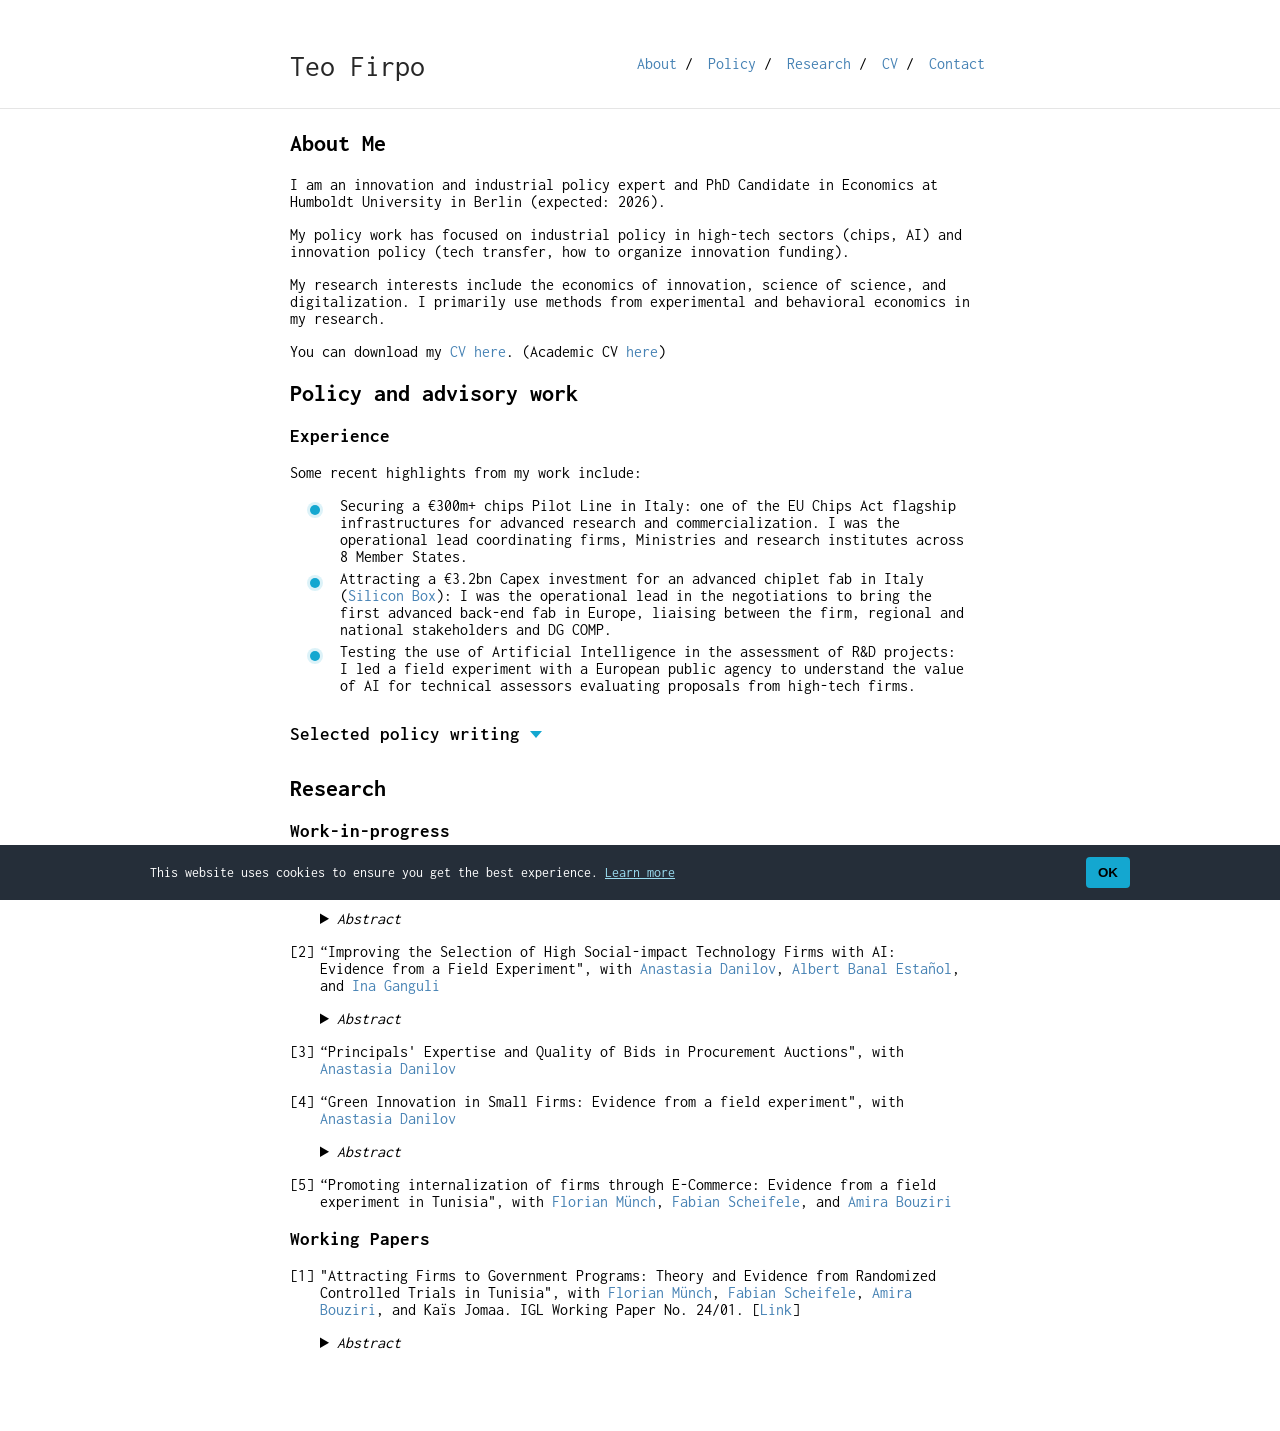
==== index.html @ d1aeb921 "Update index.html" ====
<!DOCTYPE html>
<html lang="en">
<head>

    <!-- Google tag (gtag.js) -->
<script async src="https://www.googletagmanager.com/gtag/js?id=G-9L3HMJ2M7S"></script>
<script>
  window.dataLayer = window.dataLayer || [];
  function gtag(){dataLayer.push(arguments);}
  gtag('js', new Date());

  gtag('config', 'G-9L3HMJ2M7S');
</script>
    
    <title>Teo Firpo</title>

    <meta charset="utf-8">
    <meta name="viewport" content="width=device-width, initial-scale=1">
    <meta name="keywords" content="blog, accent, , Teo Firpo, jekyll">
    <meta name="author" content="">
    
    
    
    <meta name="description" content="Site">
    <link href='https://fonts.googleapis.com/css?family=Inconsolata:400,700' rel='stylesheet' type='text/css'>
    <link rel="alternate" type="application/rss+xml" title="Teo Firpo RSS" href="/feed.xml" />
    <link rel="stylesheet" href="https://teofirpo.github.io/main.css">
    
    
    <!-- Facebook Open Graph -->
    <meta name="og:description" content="Site">
    <meta name="og:title" content="Teo Firpo">
    <meta name="og:url" content="https://teofirpo.github.io/">
    <meta name="og:type" content="article">
    
    
    <!-- Twitter -->
    <meta name="twitter:card" content="summary">
    <meta name="twitter:title" content="Teo Firpo">
    <meta name="twitter:description" content="Site">
    <meta name="twitter:url" content="https://teofirpo.github.io/">
    
        <meta name="twitter:image" content="">
    
    <!-- Begin Jekyll SEO tag v2.8.0 -->
<title>About Me | Teo Firpo</title>
<meta name="generator" content="Jekyll v3.10.0" />
<meta property="og:title" content="About Me" />
<meta property="og:locale" content="en_US" />
<meta name="description" content="Site" />
<meta property="og:description" content="Site" />
<link rel="canonical" href="https://teofirpo.github.io/" />
<meta property="og:url" content="https://teofirpo.github.io/" />
<meta property="og:site_name" content="Teo Firpo" />
<meta property="og:type" content="website" />
<meta name="twitter:card" content="summary" />
<meta property="twitter:title" content="About Me" />
<script type="application/ld+json">
{"@context":"https://schema.org","@type":"WebSite","description":"Site","headline":"About Me","name":"Teo Firpo","url":"https://teofirpo.github.io/"}</script>
<!-- End Jekyll SEO tag -->

     <script type="application/ld+json">
  {
    "@context": "https://schema.org",
    "@type": "Person",
    "name": "Teo Firpo",
    "url": "https://teofirpo.github.io",
    "sameAs": [
      "https://github.com/teofirpo",
      "https://www.linkedin.com/in/teo-firpo-46830478/",
      "https://twitter.com/TeoFirpo", 
      "@teofirpo.bsky.social"   
    ]
  }
  </script>

</head>
<body>
    <div class="wrapper">
        <div class="navbar container">
            <a id="author-name" class="alignable pull-left" href="https://teofirpo.github.io">Teo Firpo</a>
            <ul class="alignable pull-right navbar-ul">
              <li class="alignable pull-right nav-list"><a href="contact">Contact</a></li>
              <li class="alignable pull-right nav-list"><a href="FirpoCV.pdf">CV</a> /</li>
              <li class="alignable pull-right nav-list"><a href="#research">Research</a> /</li>
              <li class="alignable pull-right nav-list"><a href="#policy">Policy</a> /</li>
              <li class="alignable pull-right nav-list"><a href="#about-me">About</a> /</li>
            </ul>

        </div>
        <div style="clear:both"></div>
        <hr>
        
            <div class="container content">
                <h2 id="about-me">About Me</h2>

<p>I am an innovation and industrial policy expert and PhD Candidate in Economics at Humboldt University in Berlin (expected: 2026).</p>

<p>My policy work has focused on industrial policy in high-tech sectors (chips, AI) and innovation policy (tech transfer, how to organize innovation funding).</p>
 
<p>My research interests include the economics of innovation, science of science, and digitalization. I primarily use methods from experimental and behavioral economics in my research.</p>

<p>You can download my <a href="FirpoCV.pdf">CV here</a>. (Academic CV <a href="CV_FIRPO.pdf">here</a>)</p>

<p> </p>

<h2 id="policy">Policy and advisory work</h2>

<h3 id="Experience">Experience</h3>
                Some recent highlights from my work include: 
                <ul class="policy-list">
                    <li>
                        <span class="policy-dot"></span>
                        <div>
                            Securing a €300m+ chips Pilot Line in Italy: one of the EU Chips Act flagship infrastructures for advanced research and commercialization. I was the operational lead coordinating firms, Ministries and research institutes across 8 Member States.  
                        </div>
                    </li>
                    <li>
                        <span class="policy-dot"></span>
                        <div>
                            Attracting a €3.2bn Capex investment for an advanced chiplet fab in Italy (<a href="https://www.silicon-box.com/silicon-box-selects-piedmont-to-host-3-2b-chip-foundry-for-italian-expansion">Silicon Box</a>): I was the operational lead in the negotiations to bring the first advanced back-end fab in Europe, liaising between the firm, regional and national stakeholders and DG COMP. 
                        </div>
                    </li>
                    <li>
                        <span class="policy-dot"></span>
                        <div>
                            Testing the use of Artificial Intelligence in the assessment of R&D projects: I led a field experiment with a European public agency to understand the value of AI for technical assessors evaluating proposals from high-tech firms. 
                        </div>
                    </li>
                </ul>

<details class="policy-publications">
    <summary class="policy-toggle">
        Selected policy writing
        <span class="arrow"></span>
    </summary>

    <ul class="class="policy-list">
                    <li>
                        <span class="policy-dot"></span>
                        <div>
                            "The Experimental Research Funder's Handbook", with Sandra Bendiscioli<sup>*</sup> (2022), Albert Bravo-Biosca, Eszter Czibor, Michele Garfinkel, Tom Stafford, James Wilsdon, and Helen Buckley Woods (<sup>*</sup><strong>Joint lead author</strong>). Research on Research Institute Report, <a href="https://doi.org/10.6084/m9.figshare.19459328.v3"> https://doi.org/10.6084/m9.figshare.19459328.v3</a>.  

                        </div>
                    </li>
                    <li>
                        <span class="policy-dot"></span>
                        <div>
                            "Currents and Crosscurrents in Litigation of Universities and Nonprofit Related Patents: Is There a Coming Wave of Patent Litigation Involving Those Patents?" (2020), with <a href="https://www.pacific.edu/campus-directory/mike-mireles">Michael Mireles</a>. In J. H. Rooksby (Ed.), Research Handbook on Intellectual Property and Technology  Transfer (pp. 309-323), Edward Elgar Publishing, <a href="https://www.elgaronline.com/edcollchap/edcoll/9781788116626/9781788116626.00024.xml">https://doi.org/10.4337/9781788116633.00024</a>.  
 
                        </div>
                    </li>
                    <li>
                        <span class="policy-dot"></span>
                        <div>
                            "Running experiments in innovation and growth policy: What can we learn from recent experience?" (2019), with <a href="https://www.innovationgrowthlab.org/about/team/james-phipps">James Phipps</a>. fteval Journal for Research and Technology Policy Evaluation, 47, <a href="https://repository.fteval.at/id/eprint/414/">https://doi.org/10.22163/fteval.2019.328</a>. 
                        </div>
                    </li>
                    
                    <li>
                        <span class="policy-dot"></span>
                        <div>
                            "Monitoring Behavior: Universities, Nonprofits, Patents and Litigation" (2018), with <a href="https://www.pacific.edu/campus-directory/mike-mireles">Michael Mireles</a>. SMU Law Review, 71(2):505, ISSN:1066-1271.
                        </div>
                    </li>
                                        
                    <li>
                        <span class="policy-dot"></span>
                        <div>
                            "The Time Has Come for Policy Experimentation" (2018), with <a href="https://www.innovationgrowthlab.org/about/team/albert-bravo-biosca">Albert Bravo-Biosca</a>. In M. Andersson and J. Eklund, Navigating Under Uncertainty: Entrepreneurship, Innovation and Experimental Policy, Swedish Economic Forum Report 

                        </div>
                    </li>
                    <li>
                        <span class="policy-dot"></span>
                        <div>
                            "Running Randomised Controlled Trials in Innovation, Entrepreneurship and Growth: An Introductory Guide" (2016), with Triin Edovald. Nesta Report. 

                        </div>
                    </li> 
                      
                </ul>
</details>
<!--<h3 id="policy-pubs">Selected policy writing</h3>
                 <ul class="policy-list">
                    <li>
                        <span class="policy-dot"></span>
                        <div>
                            "The Experimental Research Funder's Handbook", with Sandra Bendiscioli<sup>*</sup> (2022), Albert Bravo-Biosca, Eszter Czibor, Michele Garfinkel, Tom Stafford, James Wilsdon, and Helen Buckley Woods (<sup>*</sup><strong>Joint lead author</strong>). Research on Research Institute Report, <a href="https://doi.org/10.6084/m9.figshare.19459328.v3"> https://doi.org/10.6084/m9.figshare.19459328.v3</a>.  

                        </div>
                    </li>
                    <li>
                        <span class="policy-dot"></span>
                        <div>
                            "Currents and Crosscurrents in Litigation of Universities and Nonprofit Related Patents: Is There a Coming Wave of Patent Litigation Involving Those Patents?" (2020), with <a href="https://www.pacific.edu/campus-directory/mike-mireles">Michael Mireles</a>. In J. H. Rooksby (Ed.), Research Handbook on Intellectual Property and Technology  Transfer (pp. 309-323), Edward Elgar Publishing, <a href="https://www.elgaronline.com/edcollchap/edcoll/9781788116626/9781788116626.00024.xml">https://doi.org/10.4337/9781788116633.00024</a>.  
 
                        </div>
                    </li>
                    <li>
                        <span class="policy-dot"></span>
                        <div>
                            "Running experiments in innovation and growth policy: What can we learn from recent experience?" (2019), with <a href="https://www.innovationgrowthlab.org/about/team/james-phipps">James Phipps</a>. fteval Journal for Research and Technology Policy Evaluation, 47, <a href="https://repository.fteval.at/id/eprint/414/">https://doi.org/10.22163/fteval.2019.328</a>. 
                        </div>
                    </li>
                    
                    <li>
                        <span class="policy-dot"></span>
                        <div>
                            "Monitoring Behavior: Universities, Nonprofits, Patents and Litigation" (2018), with <a href="https://www.pacific.edu/campus-directory/mike-mireles">Michael Mireles</a>. SMU Law Review, 71(2):505, ISSN:1066-1271.
                        </div>
                    </li>
                                        
                    <li>
                        <span class="policy-dot"></span>
                        <div>
                            "The Time Has Come for Policy Experimentation" (2018), with <a href="https://www.innovationgrowthlab.org/about/team/albert-bravo-biosca">Albert Bravo-Biosca</a>. In M. Andersson and J. Eklund, Navigating Under Uncertainty: Entrepreneurship, Innovation and Experimental Policy, Swedish Economic Forum Report 

                        </div>
                    </li>
                    <li>
                        <span class="policy-dot"></span>
                        <div>
                            "Running Randomised Controlled Trials in Innovation, Entrepreneurship and Growth: An Introductory Guide" (2016), with Triin Edovald. Nesta Report. 

                        </div>
                    </li> 
                      
                </ul>

                <p> </p>
-->

<h2 id="research">Research</h2>
                
<h3 id="work-in-papers">Work-in-progress</h3>

<ol>
  <li>
    <p>“The Elusive Returns to AI Skills: Evidence from a field experiment", with <a href="https://anastasiadanilov.de/">Anastasia Danilov</a>. [Under review]</p>

    <details><summary> <i>Abstract</i> </summary>
 <p align="justify">
As firms increasingly adopt Artificial Intelligence (AI) technologies, it remains unclear how they adjust hiring practices for skilled workers This paper investigates whether AI-related skills are rewarded in recruitment by conducting a large-scale correspondence study in the United Kingdom. We submit 1,185 résumés to vacancies across a range of occupations, randomly assigning the presence or absence of advanced AI-related qualifications. These AI qualifications are added to résumés as voluntary signals and are not explicitly requested in the job postings. We find no statistically significant effect of listing AI qualifications in résumés on interview callback rates. However, a heterogeneity analysis reveals some positive and significant effects for positions in Engineering and Marketing. These results are robust to controlling for the total number of skills listed in job ads, the degree of match between résumés and job descriptions, and the level of expertise required. In an exploratory analysis, we find stronger employer responses to AI-related skills in industries with lower exposure to AI technologies. These findings suggest that the labor market valuation of AI-related qualifications is context-dependent and shaped by sectoral innovation dynamics. </p>
 </details>
  </li>

  <li>
    <p>“Improving the Selection of High Social-impact Technology Firms with AI: Evidence from a Field Experiment", with <a href="https://anastasiadanilov.de/">Anastasia Danilov</a>, <a href="https://www.albertbanalestanol.com/">Albert Banal Estañol</a>, and <a href="https://websites.umass.edu/iganguli/">Ina Ganguli</a></p>
    <details><summary> <i>Abstract</i> </summary>
     <p align="justify">
     AI tools are increasingly being used in the evaluation of research and innovation funding. This trend raises important questions for public agencies funding innovation, both related to the overall impact of AI tools and which designs are most effective. We investigate how human evaluators incorporate algorithmic advice related to a special domain of expertise: the potential social impact of high-tech projects seeking R&D funding. We run a randomized experiment in which professional and volunteer assessors evaluate project proposals and are exposed to different forms of AI-generated feedback. The design allows us to distinguish between the extensive margin of updating (whether evaluators revise their scores) and the intensive margin (by how much they do so). Using detailed proposal-level and evaluator-level data, we analyze how advice presentation affects evaluators’ responsiveness to algorithmic input. We find that treatment conditions have statistically significant effects on both the probability and the magnitude of score updating. </p>
     </details>
  </li>

  <li>
    <p>“Principals' Expertise and Quality of Bids in Procurement Auctions", with <a href="https://anastasiadanilov.de/">Anastasia Danilov</a> </p>

  </li>

    <li>
    <p>“Green Innovation in Small Firms: Evidence from a field experiment", with <a href="https://anastasiadanilov.de/">Anastasia Danilov</a> </p>
    <details><summary> <i>Abstract</i> </summary>
         <p align="justify">  This paper investigates the effectiveness of a €12,000 voucher scheme for small firms in Austria to undertake  decarbonization activities. We exploit the fact that access to the voucher was randomized due to oversubscription to study the causal impact of the program. A survey of applicants reveals that funded firms are significantly more likely to carry out the project they applied with and to report plans to further decarbonize. Moreover, we study whether the introduction of randomization in 2023 changed the type of applicants or the kind of proposal submitted. Using data from public registries as well as the implementing agency, we find no statistically significant differences after the introduction of the lottery. The only exception is that applicants under randomization are more likely to be first-time applicants and be based in the capital. </p>
    </details>

  </li>



  <li>
    <p>“Promoting internalization of firms through E-Commerce: Evidence from a field experiment in Tunisia", with <a href="https://florianmuench.com/">Florian Münch</a>, <a href="https://www.tu.berlin/inno/ueber-uns/team/fabian-scheifele">Fabian Scheifele</a>, and <a href="https://www.smu.tn/msb/faculty-list/amira-bouziri-1733">Amira Bouziri</a></p>

  </li>
</ol>
                
<h3 id="working-papers">Working Papers</h3>
                
<ol>
  <li>
      <p>"Attracting Firms to Government Programs: Theory and Evidence from Randomized Controlled  Trials in Tunisia", with <a href="https://florianmuench.com/">Florian Münch</a>, <a href="https://www.tu.berlin/inno/ueber-uns/team/fabian-scheifele">Fabian Scheifele</a>, <a href="https://www.smu.tn/msb/faculty-list/amira-bouziri-1733">Amira Bouziri</a>, and Kaïs Jomaa. IGL Working Paper No. 24/01. [<a href="https://www.innovationgrowthlab.org/resources/igl-working-paper-no-2401">Link</a>]</p>
      <details><summary> <i>Abstract</i> </summary>
 <p align="justify">
Governments spend over a billion US dollars annually on firm support programs, yet application rates are low and outcomes modest. Attracting enough and the right firms may alter the program’s effect and statistical power to detect it. Yet, we document that most firm program evaluations don’t report recruitment strategies. We conduct two email experiments involving 5000 SMEs while recruiting for two export support programs in Tunisia, tracking each communication channel’s contribution to registrations. In experiment 1, we find goal-specific messages targeting firms’ supply or demand side constraints attract fewer but better-performing firms. In experiment 2, we find an influencer video emphasizing program benefits attracts better-performing female-led firms, while reducing participation costs via free childcare attracts less-performing firms managed by younger female entrepreneurs with children. Finally, we show open communication channels attract more underrepresented firms. In general, the findings suggest recruitment strategies substantially impact sample size and composition. </p>
 </details>
  </li>          
</ol>
<p> 
 

 </p>

            </div>
        
    </div>
    
        <script>
          (function(i,s,o,g,r,a,m){i['GoogleAnalyticsObject']=r;i[r]=i[r]||function(){
          (i[r].q=i[r].q||[]).push(arguments)},i[r].l=1*new Date();a=s.createElement(o),
          m=s.getElementsByTagName(o)[0];a.async=1;a.src=g;m.parentNode.insertBefore(a,m)
          })(window,document,'script','//www.google-analytics.com/analytics.js','ga');
          ga('create', 'UA-99337029-1', 'auto');
          ga('send', 'pageview');
        </script>
    <style>
  .cookie-banner {
    position: fixed;
    left: 0;
    right: 0;
    bottom: 0;
    padding: 12px 16px;
    background: #252e39;
    color: #fff;
    font-size: 14px;
    z-index: 9999;
    display: none;
  }
  .cookie-banner__inner {
    max-width: 980px;
    margin: 0 auto;
    display: flex;
    gap: 12px;
    align-items: center;
    justify-content: space-between;
    flex-wrap: wrap;
  }
  .cookie-banner a { color: #9adcf0; text-decoration: underline; }
  .cookie-banner button {
    background: #14a7d0;
    border: none;
    padding: 8px 12px;
    border-radius: 4px;
    color: #000;
    cursor: pointer;
    font-weight: 600;
  }
</style>

<div id="cookie-banner" class="cookie-banner" role="dialog" aria-live="polite" aria-label="Cookie notice">
  <div class="cookie-banner__inner">
    <div>
      This website uses cookies to ensure you get the best experience.
      <a href="https://www.cookiesandyou.com/" target="_blank" rel="noopener noreferrer">Learn more</a>
    </div>
    <button id="cookie-accept" type="button">OK</button>
  </div>
</div>

<script>
  (function () {
    var KEY = "site_cookie_consent_v1";

    function hasConsent() {
      try {
        return localStorage.getItem(KEY) === "accepted";
      } catch (e) {
        // If storage is blocked, fall back to a session-only banner behavior
        return false;
      }
    }

    function setConsent() {
      try {
        localStorage.setItem(KEY, "accepted");
      } catch (e) {
        // Storage blocked: still hide for this page view
      }
      // Optional cookie fallback (some browsers allow cookies but block localStorage, or vice-versa)
      try {
        document.cookie = "site_cookie_consent=accepted; Max-Age=31536000; Path=/; SameSite=Lax";
      } catch (e) {}
    }

    function showBanner() {
      var el = document.getElementById("cookie-banner");
      if (el) el.style.display = "block";
    }

    function hideBanner() {
      var el = document.getElementById("cookie-banner");
      if (el) el.style.display = "none";
    }

    window.addEventListener("load", function () {
      if (!hasConsent()) showBanner();

      var btn = document.getElementById("cookie-accept");
      if (btn) {
        btn.addEventListener("click", function () {
          setConsent();
          hideBanner();
        });
      }
    });
  })();
</script>


</body>
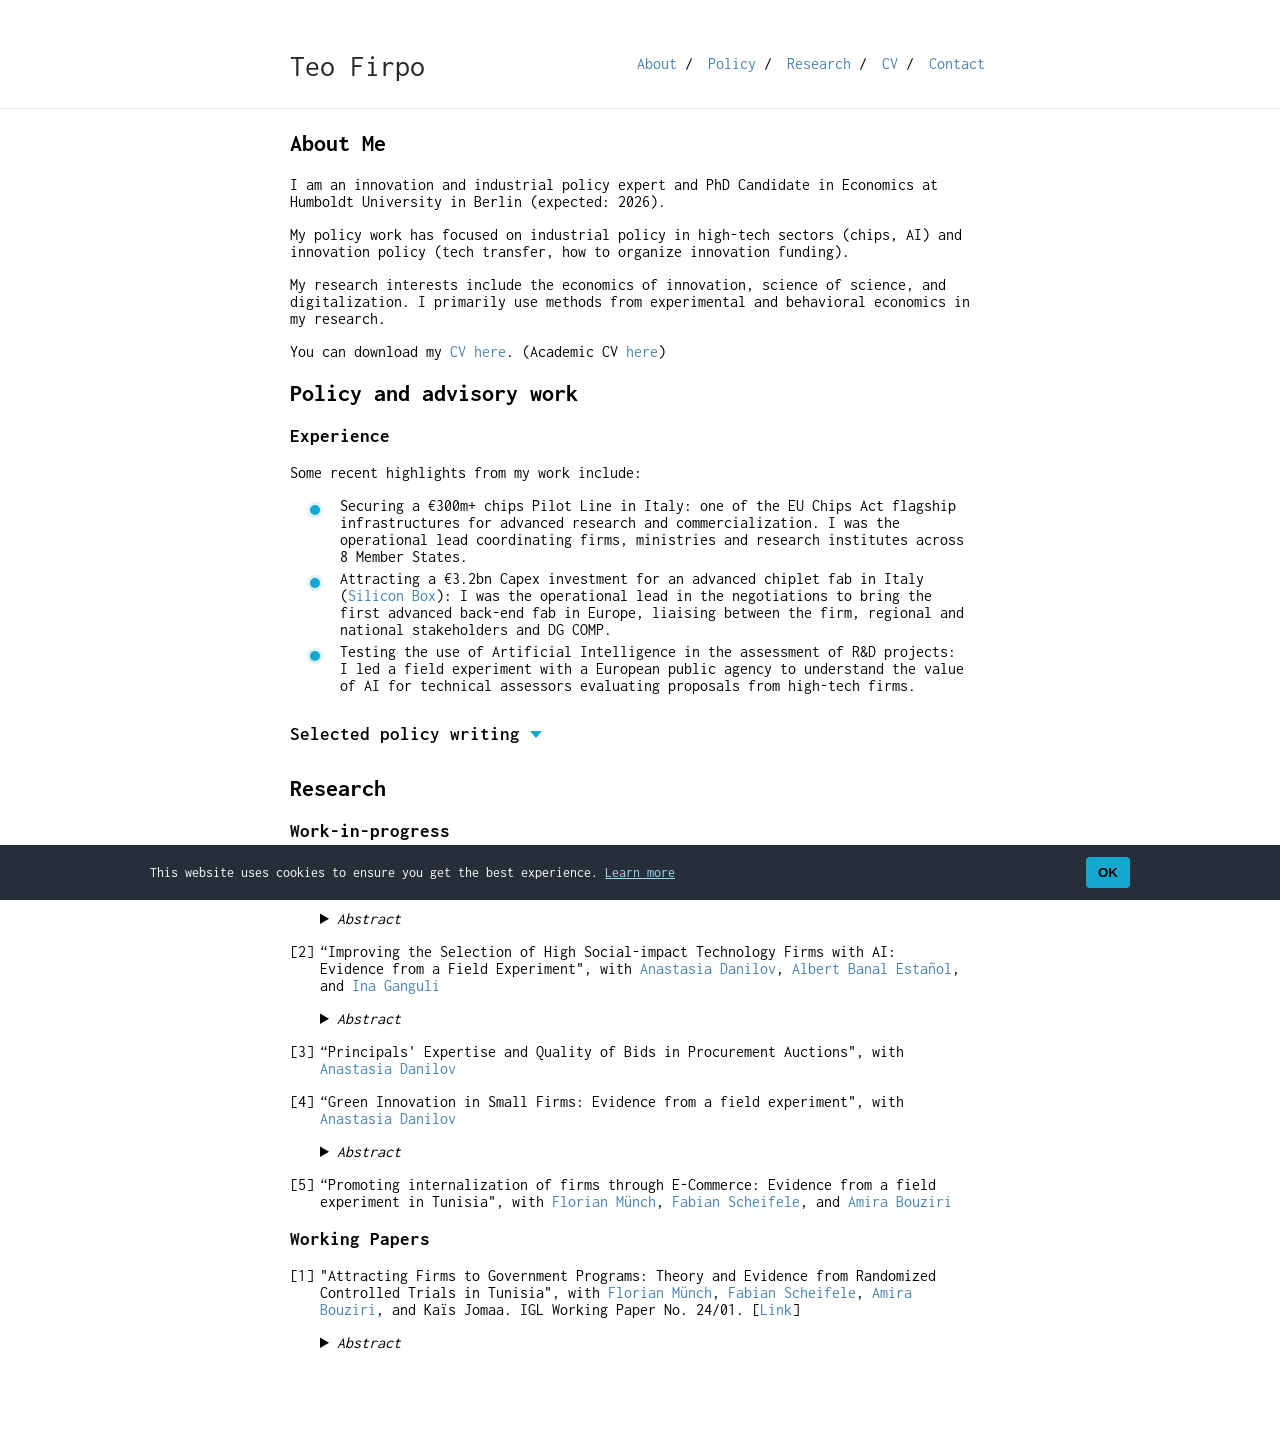
==== commit 8359af82: "Update index.html" ====
--- a/index.html
+++ b/index.html
@@ -113,7 +113,7 @@
                     <li>
                         <span class="policy-dot"></span>
                         <div>
-                            Securing a €300m+ chips Pilot Line in Italy: one of the EU Chips Act flagship infrastructures for advanced research and commercialization. I was the operational lead coordinating firms, Ministries and research institutes across 8 Member States.  
+                            Securing a €300m+ chips Pilot Line in Italy: one of the EU Chips Act flagship infrastructures for advanced research and commercialization. I was the operational lead coordinating firms, ministries and research institutes across 8 Member States.  
                         </div>
                     </li>
                     <li>
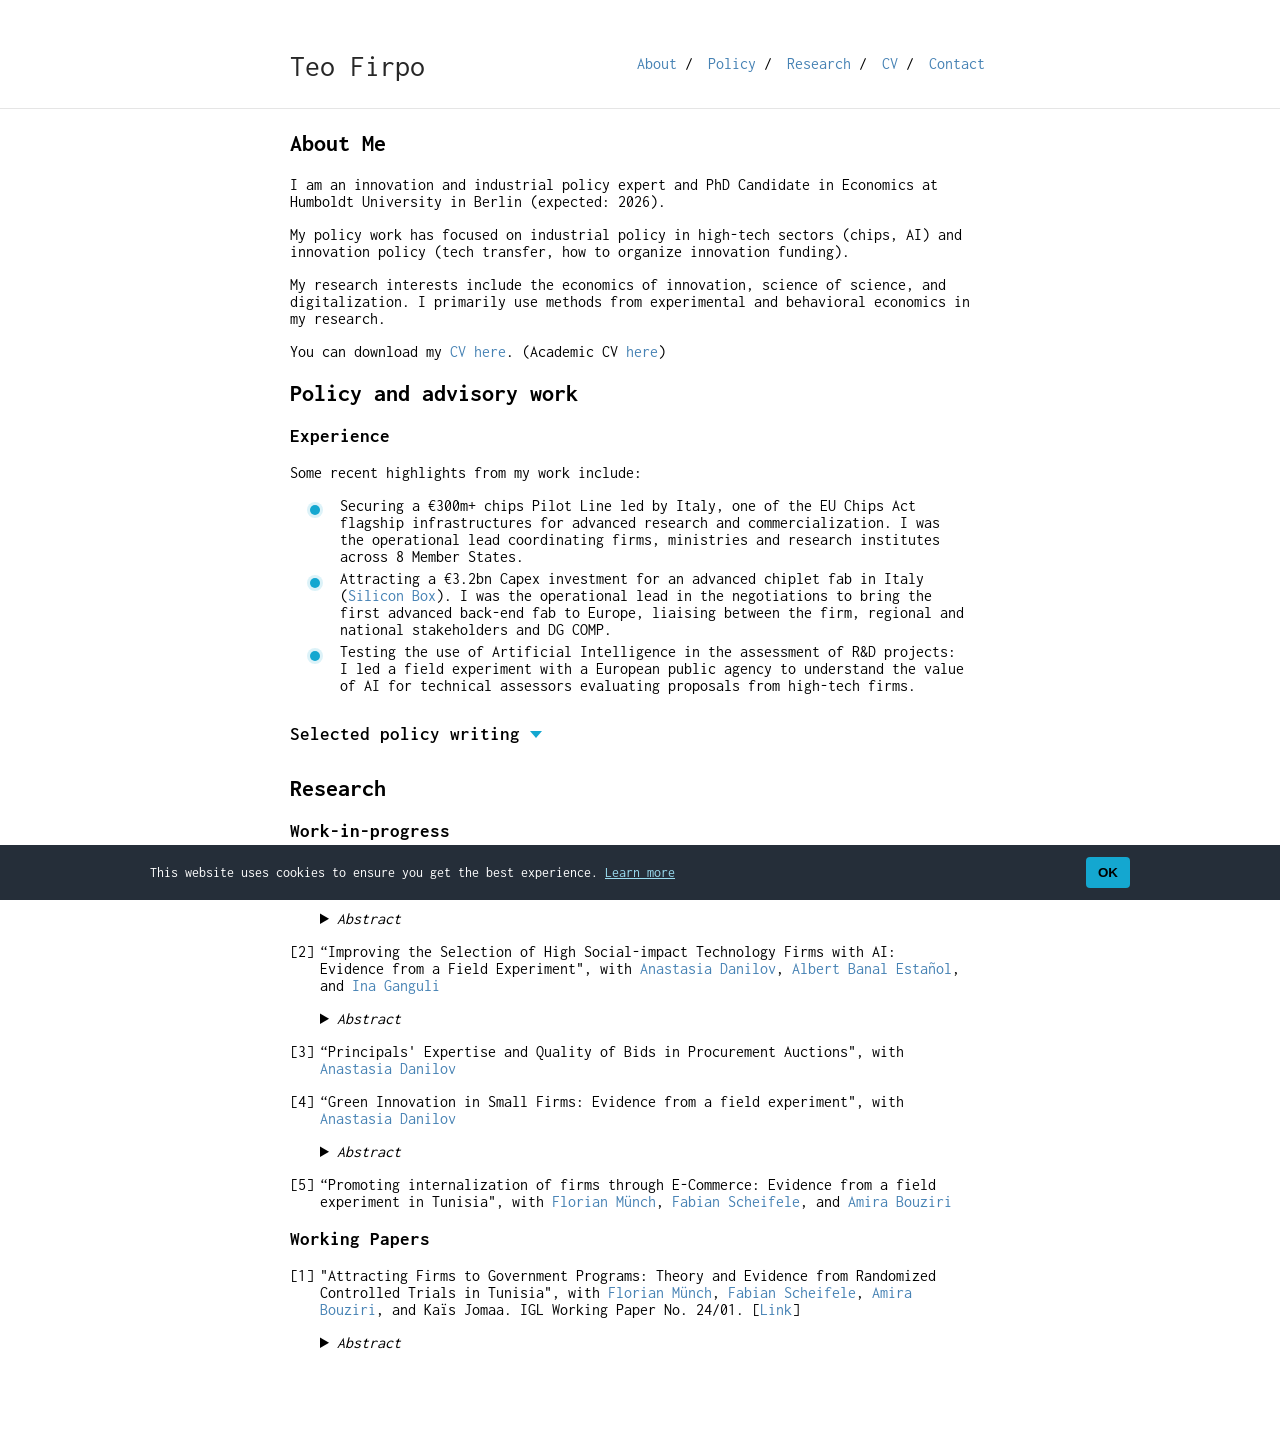
==== commit 76c7337e: "Update index.html" ====
--- a/index.html
+++ b/index.html
@@ -101,7 +101,7 @@
  
 <p>My research interests include the economics of innovation, science of science, and digitalization. I primarily use methods from experimental and behavioral economics in my research.</p>
 
-<p>You can download my <a href="FirpoCV.pdf">CV here</a>. (Academic CV <a href="CV_FIRPO.pdf">here</a>)</p>
+<p>You can download my <a href="FirpoCV.pdf">CV here</a>. (Academic CV <a href="Academic_CV_FIRPO_2026.pdf">here</a>)</p>
 
 <p> </p>
 
@@ -113,13 +113,13 @@
                     <li>
                         <span class="policy-dot"></span>
                         <div>
-                            Securing a €300m+ chips Pilot Line in Italy: one of the EU Chips Act flagship infrastructures for advanced research and commercialization. I was the operational lead coordinating firms, ministries and research institutes across 8 Member States.  
-                        </div>
-                    </li>
-                    <li>
-                        <span class="policy-dot"></span>
-                        <div>
-                            Attracting a €3.2bn Capex investment for an advanced chiplet fab in Italy (<a href="https://www.silicon-box.com/silicon-box-selects-piedmont-to-host-3-2b-chip-foundry-for-italian-expansion">Silicon Box</a>): I was the operational lead in the negotiations to bring the first advanced back-end fab in Europe, liaising between the firm, regional and national stakeholders and DG COMP. 
+                            Securing a €300m+ chips Pilot Line led by Italy, one of the EU Chips Act flagship infrastructures for advanced research and commercialization. I was the operational lead coordinating firms, ministries and research institutes across 8 Member States.  
+                        </div>
+                    </li>
+                    <li>
+                        <span class="policy-dot"></span>
+                        <div>
+                            Attracting a €3.2bn Capex investment for an advanced chiplet fab in Italy (<a href="https://www.silicon-box.com/silicon-box-selects-piedmont-to-host-3-2b-chip-foundry-for-italian-expansion">Silicon Box</a>). I was the operational lead in the negotiations to bring the first advanced back-end fab to Europe, liaising between the firm, regional and national stakeholders and DG COMP. 
                         </div>
                     </li>
                     <li>
@@ -250,7 +250,7 @@
     <p>“Improving the Selection of High Social-impact Technology Firms with AI: Evidence from a Field Experiment", with <a href="https://anastasiadanilov.de/">Anastasia Danilov</a>, <a href="https://www.albertbanalestanol.com/">Albert Banal Estañol</a>, and <a href="https://websites.umass.edu/iganguli/">Ina Ganguli</a></p>
     <details><summary> <i>Abstract</i> </summary>
      <p align="justify">
-     AI tools are increasingly being used in the evaluation of research and innovation funding. This trend raises important questions for public agencies funding innovation, both related to the overall impact of AI tools and which designs are most effective. We investigate how human evaluators incorporate algorithmic advice related to a special domain of expertise: the potential social impact of high-tech projects seeking R&D funding. We run a randomized experiment in which professional and volunteer assessors evaluate project proposals and are exposed to different forms of AI-generated feedback. The design allows us to distinguish between the extensive margin of updating (whether evaluators revise their scores) and the intensive margin (by how much they do so). Using detailed proposal-level and evaluator-level data, we analyze how advice presentation affects evaluators’ responsiveness to algorithmic input. We find that treatment conditions have statistically significant effects on both the probability and the magnitude of score updating. </p>
+     AI tools are increasingly being used in the evaluation of research and innovation funding. This trend raises important questions for public agencies funding innovation, both related to the overall impact of AI tools and which designs are most effective. We investigate how human evaluators incorporate algorithmic advice related to a special domain of expertise: the potential social impact of high-tech projects seeking R&D funding. We run a randomized experiment in which professional and volunteer assessors evaluate project proposals and are exposed to different forms of AI-generated feedback. The design allows us to distinguish between the extensive margin of updating (whether evaluators revise their scores) and the intensive margin (by how much they do so). Using detailed proposal-level and evaluator-level data, we analyze how advice presentation affects evaluators’ responsiveness to algorithmic input. </p>
      </details>
   </li>
 
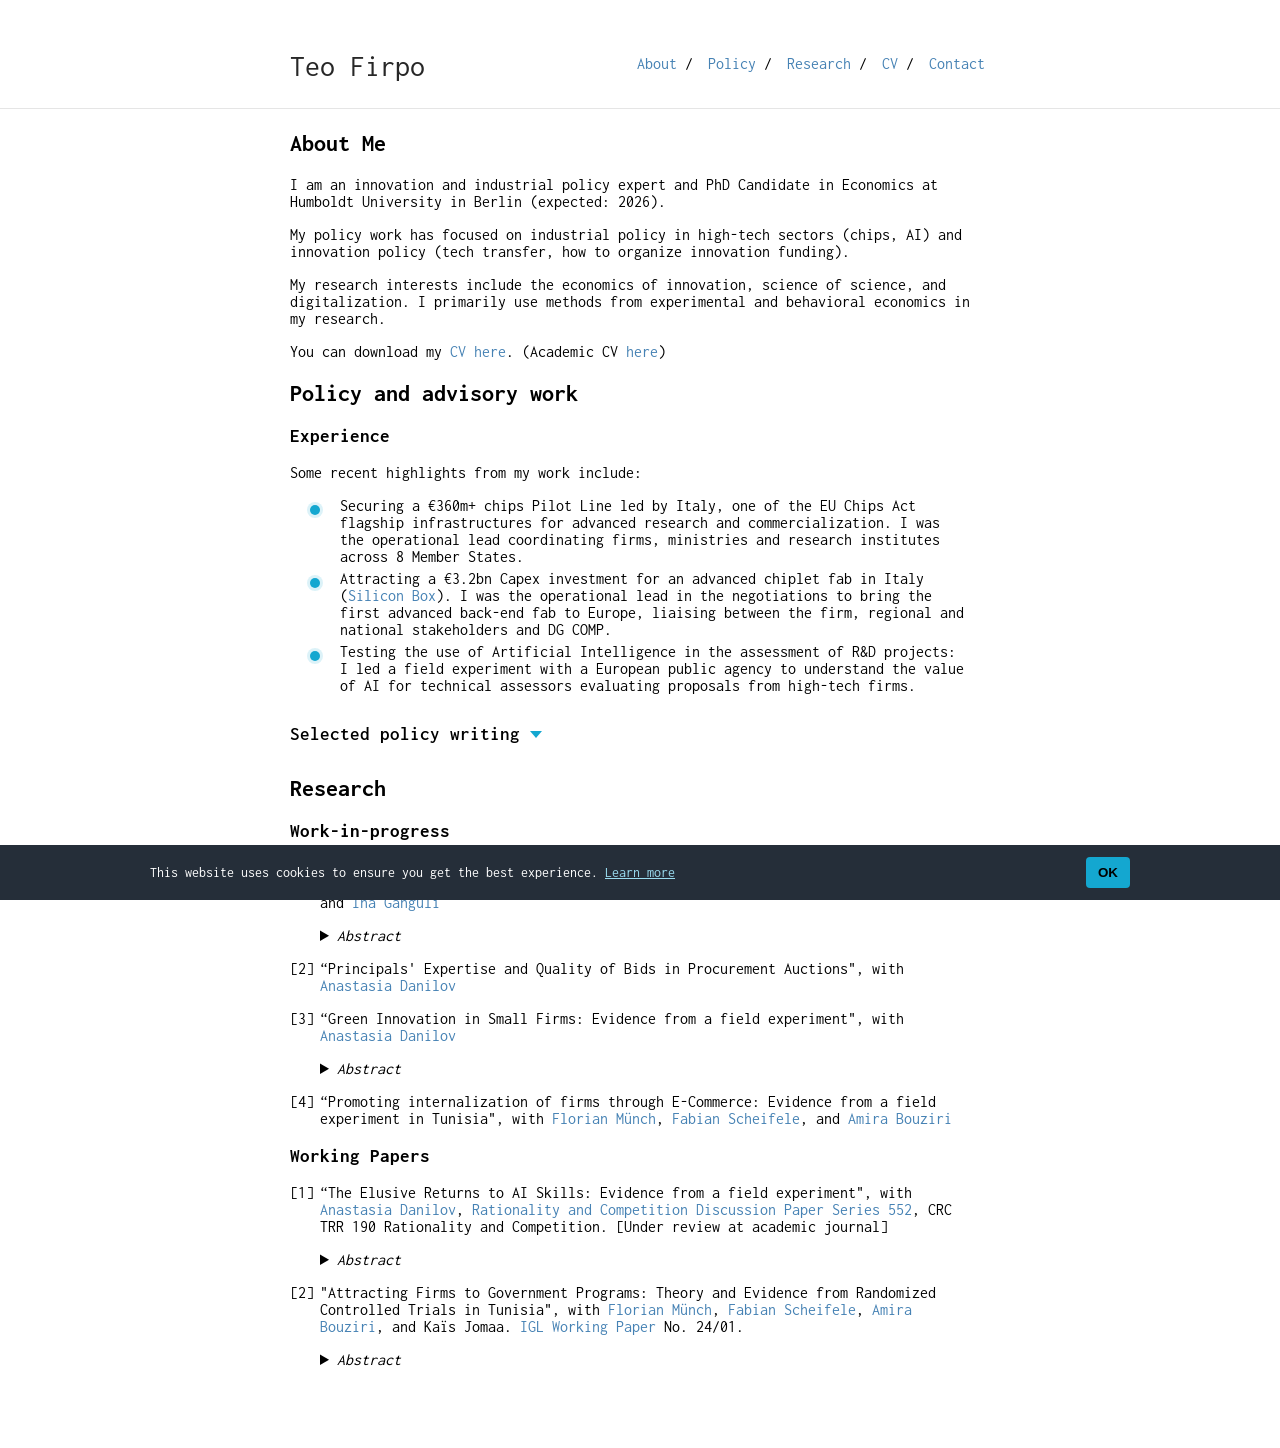
==== commit e4dbaaa1: "Update index.html" ====
--- a/index.html
+++ b/index.html
@@ -113,7 +113,7 @@
                     <li>
                         <span class="policy-dot"></span>
                         <div>
-                            Securing a €300m+ chips Pilot Line led by Italy, one of the EU Chips Act flagship infrastructures for advanced research and commercialization. I was the operational lead coordinating firms, ministries and research institutes across 8 Member States.  
+                            Securing a €360m+ chips Pilot Line led by Italy, one of the EU Chips Act flagship infrastructures for advanced research and commercialization. I was the operational lead coordinating firms, ministries and research institutes across 8 Member States.  
                         </div>
                     </li>
                     <li>
@@ -237,14 +237,6 @@
 <h3 id="work-in-papers">Work-in-progress</h3>
 
 <ol>
-  <li>
-    <p>“The Elusive Returns to AI Skills: Evidence from a field experiment", with <a href="https://anastasiadanilov.de/">Anastasia Danilov</a>. [Under review]</p>
-
-    <details><summary> <i>Abstract</i> </summary>
- <p align="justify">
-As firms increasingly adopt Artificial Intelligence (AI) technologies, it remains unclear how they adjust hiring practices for skilled workers This paper investigates whether AI-related skills are rewarded in recruitment by conducting a large-scale correspondence study in the United Kingdom. We submit 1,185 résumés to vacancies across a range of occupations, randomly assigning the presence or absence of advanced AI-related qualifications. These AI qualifications are added to résumés as voluntary signals and are not explicitly requested in the job postings. We find no statistically significant effect of listing AI qualifications in résumés on interview callback rates. However, a heterogeneity analysis reveals some positive and significant effects for positions in Engineering and Marketing. These results are robust to controlling for the total number of skills listed in job ads, the degree of match between résumés and job descriptions, and the level of expertise required. In an exploratory analysis, we find stronger employer responses to AI-related skills in industries with lower exposure to AI technologies. These findings suggest that the labor market valuation of AI-related qualifications is context-dependent and shaped by sectoral innovation dynamics. </p>
- </details>
-  </li>
 
   <li>
     <p>“Improving the Selection of High Social-impact Technology Firms with AI: Evidence from a Field Experiment", with <a href="https://anastasiadanilov.de/">Anastasia Danilov</a>, <a href="https://www.albertbanalestanol.com/">Albert Banal Estañol</a>, and <a href="https://websites.umass.edu/iganguli/">Ina Ganguli</a></p>
@@ -262,7 +254,7 @@
     <li>
     <p>“Green Innovation in Small Firms: Evidence from a field experiment", with <a href="https://anastasiadanilov.de/">Anastasia Danilov</a> </p>
     <details><summary> <i>Abstract</i> </summary>
-         <p align="justify">  This paper investigates the effectiveness of a €12,000 voucher scheme for small firms in Austria to undertake  decarbonization activities. We exploit the fact that access to the voucher was randomized due to oversubscription to study the causal impact of the program. A survey of applicants reveals that funded firms are significantly more likely to carry out the project they applied with and to report plans to further decarbonize. Moreover, we study whether the introduction of randomization in 2023 changed the type of applicants or the kind of proposal submitted. Using data from public registries as well as the implementing agency, we find no statistically significant differences after the introduction of the lottery. The only exception is that applicants under randomization are more likely to be first-time applicants and be based in the capital. </p>
+         <p align="justify">  <p>Small grants are an increasingly common instrument for encouraging environmental innovation among small and medium-sized enterprises (SMEs), yet causal evidence on their effects remains scarce. We study Öko-Scheck, an Austrian program offering SMEs vouchers of up to €12,000 for decarbonization activities. In 2023, oversubscription led the implementing agency to allocate vouchers by lottery, generating a randomized experiment among 994 applicants. Combining a follow-up survey, text scraped from firms' own websites, and administrative registry data, we find that funded firms are 76 percentage points more likely to complete their proposed project and substantially more likely to report planned reductions in direct (Scope 1) emissions. Funded firms also display more decarbonization-related content on their websites, independently corroborating the survey evidence. However, we find no effect on follow-on public funding, firm survival, revenue, or employment within two years. The voucher achieves near-complete additionality for the funded activity without generating broader effects on firm performance. </p>
     </details>
 
   </li>
@@ -279,7 +271,16 @@
                 
 <ol>
   <li>
-      <p>"Attracting Firms to Government Programs: Theory and Evidence from Randomized Controlled  Trials in Tunisia", with <a href="https://florianmuench.com/">Florian Münch</a>, <a href="https://www.tu.berlin/inno/ueber-uns/team/fabian-scheifele">Fabian Scheifele</a>, <a href="https://www.smu.tn/msb/faculty-list/amira-bouziri-1733">Amira Bouziri</a>, and Kaïs Jomaa. IGL Working Paper No. 24/01. [<a href="https://www.innovationgrowthlab.org/resources/igl-working-paper-no-2401">Link</a>]</p>
+    <p>“The Elusive Returns to AI Skills: Evidence from a field experiment", with <a href="https://anastasiadanilov.de/">Anastasia Danilov</a>, <a href="https://rationality-and-competition.de/wp-content/uploads/discussion_paper/552.pdf">Rationality and Competition Discussion Paper Series 552</a>, CRC TRR 190 Rationality and Competition. [Under review at academic journal]</p>
+
+    <details><summary> <i>Abstract</i> </summary>
+ <p align="justify">
+<p>As firms increasingly adopt Artificial Intelligence (AI) technologies, how they adjust hiring practices for skilled workers remains unclear. This paper investigates whether AI-related skills are rewarded in talent recruitment by conducting a large-scale correspondence study in the United Kingdom. We submit 1,185 résumés to vacancies across a range of occupations, randomly assigning the presence or absence of advanced AI-related qualifications. These AI qualifications are added to résumés as voluntary signals and not explicitly requested in the job postings. We find no statistically significant effect of listing AI qualifications in résumés on interview callback rates. However, a heterogeneity analysis reveals some positive and significant effects for positions in Engineering and Marketing. These results are robust to controlling for the total number of skills listed in job ads, the degree of match between résumés and job descriptions, and the level of expertise required. In an exploratory analysis, we find stronger employer responses to AI-related skills in industries with lower exposure to AI technologies. These findings suggest that the labor market valuation of AI-related qualifications is context-dependent and shaped by sectoral innovation dynamics.</p>
+ </details>
+  </li>
+    
+  <li>
+      <p>"Attracting Firms to Government Programs: Theory and Evidence from Randomized Controlled  Trials in Tunisia", with <a href="https://florianmuench.com/">Florian Münch</a>, <a href="https://fscheifele.com/">Fabian Scheifele</a>, <a href="https://www.smu.tn/msb/faculty-list/amira-bouziri-1733">Amira Bouziri</a>, and Kaïs Jomaa. <a href="https://www.innovationgrowthlab.org/resources/igl-working-paper-no-2401">IGL Working Paper</a> No. 24/01.</p>
       <details><summary> <i>Abstract</i> </summary>
  <p align="justify">
 Governments spend over a billion US dollars annually on firm support programs, yet application rates are low and outcomes modest. Attracting enough and the right firms may alter the program’s effect and statistical power to detect it. Yet, we document that most firm program evaluations don’t report recruitment strategies. We conduct two email experiments involving 5000 SMEs while recruiting for two export support programs in Tunisia, tracking each communication channel’s contribution to registrations. In experiment 1, we find goal-specific messages targeting firms’ supply or demand side constraints attract fewer but better-performing firms. In experiment 2, we find an influencer video emphasizing program benefits attracts better-performing female-led firms, while reducing participation costs via free childcare attracts less-performing firms managed by younger female entrepreneurs with children. Finally, we show open communication channels attract more underrepresented firms. In general, the findings suggest recruitment strategies substantially impact sample size and composition. </p>
